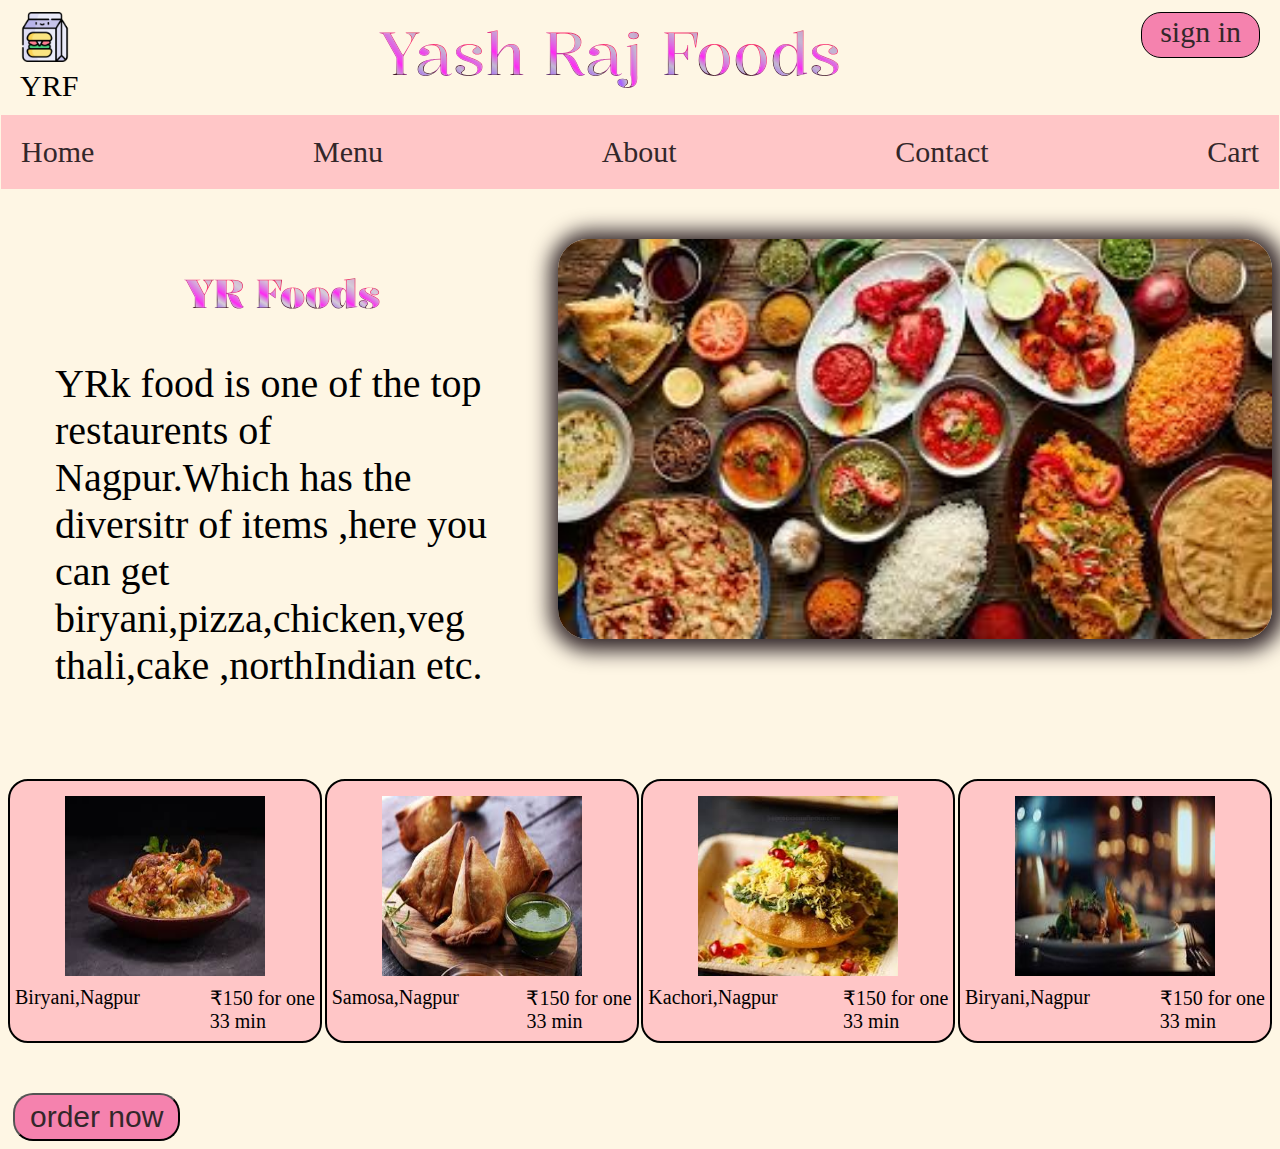
==== index.html @ 0c100c7e "ass-22" ====
<!DOCTYPE html>
<html lang="en">
<head>
    <meta charset="UTF-8">
    <meta name="viewport" content="width=device-width, initial-scale=1.0">
    <title>club</title>
    <link rel="icon" type="image/x-icon" href="/image/food-delivery.png">
</head>

<style>
    
@import url('https://fonts.googleapis.com/css2?family=Kalnia+Glaze:wght@100..700&family=Playwrite+AT:ital,wght@0,100..400;1,100..400&display=swap');

body{
        background-color: #fef6e4;
        
    }
    .container{
        margin: 0px;
    }
.dancing{
    font-family: "Kalnia Glaze";
    text-align: center;
}
.nav-color{
        color: #33272a;
        text-decoration: none;
}

.but-color{
        background-color: #f582ae ;
        color: #33272a;
    }

.imf{
    height: 50px;
}

.nav{
    display:flex;
    justify-content: space-between;
    margin: 10px;
    padding: 2px;
    font-size: 30px;
}
.card{
    width: 300px;
    height: 250px;
    padding: 5px;
    border: 2px solid black;
    border-radius: 20px;
    font-size: 20px;
}
.foods{
    height: 180px;
    width: 200px;
    display: block;
    margin: 10px auto;

}
.card-div{
    display: flex;
    justify-content: space-between;   
}
.card-con{
    display: flex;
    justify-content: space-between;
    margin:50px 0px;
}
.nav-but{
    border: 1px solid black;
    border-radius: 20px;
    height: 40px;
    padding: 2px 18px;
    
}
.odd-but:hover{
    background-color:  #ffc6c7;
}
.odd-but{
  display: flex;
  align-items: center;
  font-size: 30px;
  margin: 5px;
  padding: 5px 15px;
  border-radius: 20px;
  

}
.card-bgc{
    background-color: #ffc6c7;   
}
.img-rest{
   height: 400px;
   border-radius: 30px;
   box-shadow: 2px 2px 20px 10px #33272a;
}
.doom{
 font-size: 40px;
}
.dom{
 font-size: 60px;
}
.innercon{
    display: flex;
    padding: 20px;
    justify-content: space-between;
    font-size: 30px;
    margin: 0px -7px;
}
.dm{
    padding: 0px 47px;
}
</style>


<body>
    <div class="container">
         <nav class="nav">
            <div class="logo">
                  <img src="./image/food-delivery.png"  class="imf" alt="logo"> 
                  <div>YRF</div>
            </div>
            <div class="dom dancing">
                Yash Raj Foods
            </div>
           
            <div class=" but-color nav-but">
                sign in
            </div>
         </nav>
         
        <div class="innercon card-bgc">
                <a href="#" class="nav-color">Home</a>
                <a href="#" class="nav-color">Menu</a>
                <a href="#" class="nav-color">About</a>
                <a href="#" class="nav-color">Contact</a>
                <a href="#" class="nav-color">Cart</a>
        </div>
         
         <section class="card-con">
            <div >
                <h1 class="dancing  doom">YR Foods</h1>
                <p class="dm doom">YRk food is one of the top restaurents of Nagpur.Which has the diversitr of items ,here you can get biryani,pizza,chicken,veg thali,cake ,northIndian etc.</p>
            </div>
            <div><img src="./image/restaurent.jpeg"  class="img-rest"></div>
         </section>
         <section class="card-con ">
            <div class="card card-bgc">
                <div>
                    <img  src="./image/ffood.1.jpeg"  class="foods " alt="">
                </div>
                <div class="card-div card-bgc">
                    <div class="card-bgc">
                        Biryani,Nagpur
                    </div>
                    <div class="card-bgc">
                        ₹150 for one
                        <div class="card-bgc">
                            33 min
                        </div>
                    </div>
                </div>
            </div>
            <div class="card card-bgc">
                <div>
                    <img  src="./image/fod.2.jpeg"  class="foods " alt="">
                </div>
                <div class="card-div card-bgc">
                    <div class="card-bgc">
                        Samosa,Nagpur
                    </div>
                    <div class="card-bgc">
                        ₹150 for one
                        <div class="card-bgc">
                            33 min
                        </div>
                    </div>
                </div>
            </div>
            <div class="card card-bgc">
                <div>
                    <img  src="./image/food.2.jpeg"  class="foods " alt="">
                </div>
                <div class="card-div card-bgc">
                    <div class="card-bgc">
                        Kachori,Nagpur
                    </div>
                    <div class="card-bgc">
                        ₹150 for one
                        <div class="card-bgc">
                            33 min
                        </div>
                    </div>
                </div>
            </div>
            <div class="card card-bgc">
                <div>
                    <img  src="./image/download.jpg"  class="foods " alt="">
                </div>
                <div class="card-div card-bgc">
                    <div class="card-bgc">
                        Biryani,Nagpur
                    </div>
                    <div class="card-bgc">
                        ₹150 for one
                        <div class="card-bgc">
                            33 min
                        </div>
                    </div>
                </div>
            </div>
            
         </section>
         <button class="odd-but but-color" >
            order now
         </button>
         
        
    </div>
</body>
</html>
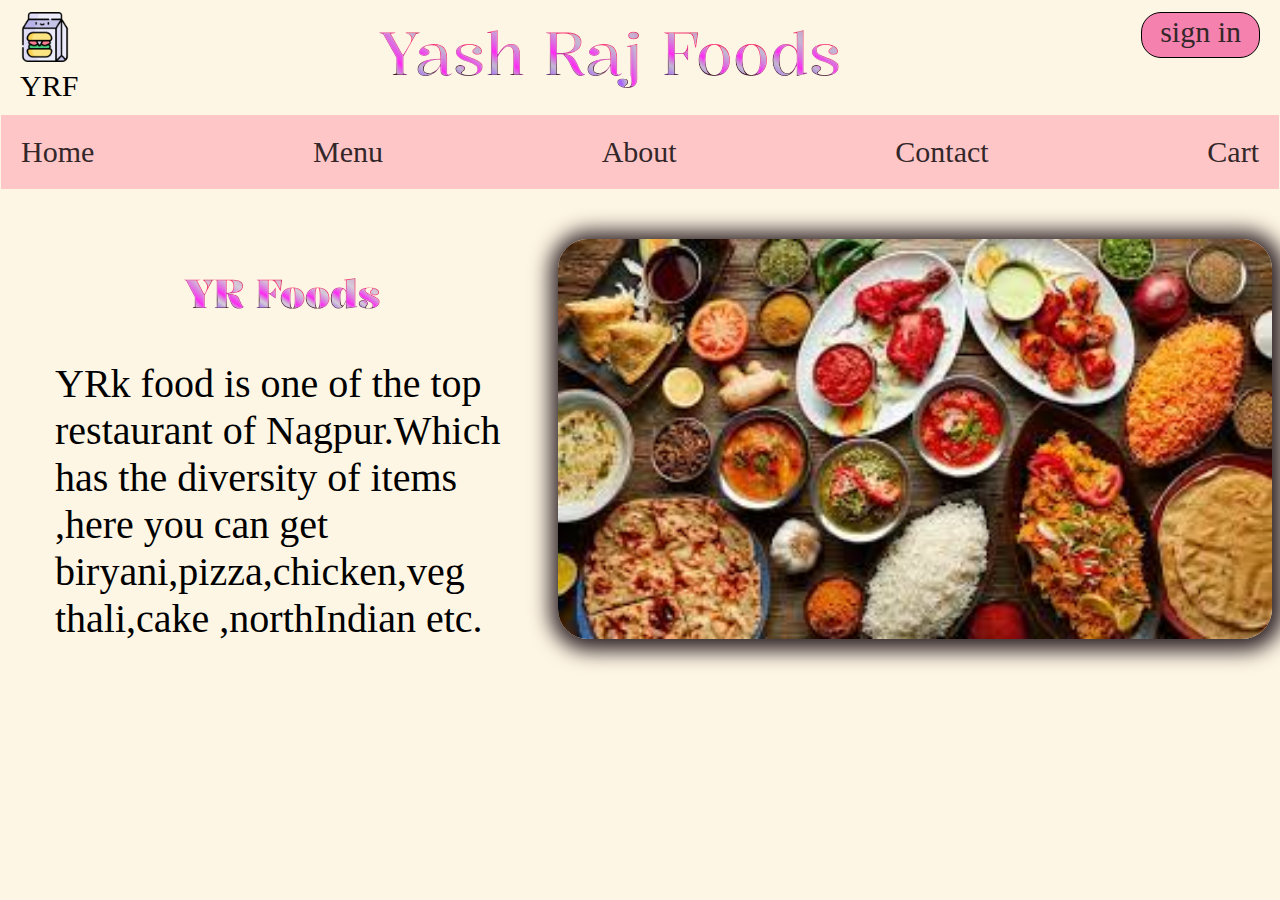
==== commit 6a647fe7: "other pages added" ====
--- a/index.html
+++ b/index.html
@@ -6,114 +6,7 @@
     <title>club</title>
     <link rel="icon" type="image/x-icon" href="/image/food-delivery.png">
 </head>
-
-<style>
-    
-@import url('https://fonts.googleapis.com/css2?family=Kalnia+Glaze:wght@100..700&family=Playwrite+AT:ital,wght@0,100..400;1,100..400&display=swap');
-
-body{
-        background-color: #fef6e4;
-        
-    }
-    .container{
-        margin: 0px;
-    }
-.dancing{
-    font-family: "Kalnia Glaze";
-    text-align: center;
-}
-.nav-color{
-        color: #33272a;
-        text-decoration: none;
-}
-
-.but-color{
-        background-color: #f582ae ;
-        color: #33272a;
-    }
-
-.imf{
-    height: 50px;
-}
-
-.nav{
-    display:flex;
-    justify-content: space-between;
-    margin: 10px;
-    padding: 2px;
-    font-size: 30px;
-}
-.card{
-    width: 300px;
-    height: 250px;
-    padding: 5px;
-    border: 2px solid black;
-    border-radius: 20px;
-    font-size: 20px;
-}
-.foods{
-    height: 180px;
-    width: 200px;
-    display: block;
-    margin: 10px auto;
-
-}
-.card-div{
-    display: flex;
-    justify-content: space-between;   
-}
-.card-con{
-    display: flex;
-    justify-content: space-between;
-    margin:50px 0px;
-}
-.nav-but{
-    border: 1px solid black;
-    border-radius: 20px;
-    height: 40px;
-    padding: 2px 18px;
-    
-}
-.odd-but:hover{
-    background-color:  #ffc6c7;
-}
-.odd-but{
-  display: flex;
-  align-items: center;
-  font-size: 30px;
-  margin: 5px;
-  padding: 5px 15px;
-  border-radius: 20px;
-  
-
-}
-.card-bgc{
-    background-color: #ffc6c7;   
-}
-.img-rest{
-   height: 400px;
-   border-radius: 30px;
-   box-shadow: 2px 2px 20px 10px #33272a;
-}
-.doom{
- font-size: 40px;
-}
-.dom{
- font-size: 60px;
-}
-.innercon{
-    display: flex;
-    padding: 20px;
-    justify-content: space-between;
-    font-size: 30px;
-    margin: 0px -7px;
-}
-.dm{
-    padding: 0px 47px;
-}
-</style>
-
-
+<link rel="stylesheet" href="style.css">
 <body>
     <div class="container">
          <nav class="nav">
@@ -125,96 +18,28 @@
                 Yash Raj Foods
             </div>
            
-            <div class=" but-color nav-but">
-                sign in
-            </div>
+            <a href="signin.html" class="nav-color">
+                <div class=" but-color nav-but">
+                    sign in
+                </div>
+            </a>
          </nav>
          
         <div class="innercon card-bgc">
-                <a href="#" class="nav-color">Home</a>
-                <a href="#" class="nav-color">Menu</a>
-                <a href="#" class="nav-color">About</a>
-                <a href="#" class="nav-color">Contact</a>
+                <a href="index.html" class="nav-color">Home</a>
+                <a href="menu.html" class="nav-color">Menu</a>
+                <a href="about.html" class="nav-color">About</a>
+                <a href="contact.html" class="nav-color">Contact</a>
                 <a href="#" class="nav-color">Cart</a>
         </div>
          
          <section class="card-con">
             <div >
                 <h1 class="dancing  doom">YR Foods</h1>
-                <p class="dm doom">YRk food is one of the top restaurents of Nagpur.Which has the diversitr of items ,here you can get biryani,pizza,chicken,veg thali,cake ,northIndian etc.</p>
+                <p class="dm doom">YRk food is one of the top restaurant of Nagpur.Which has the diversity of items ,here you can get biryani,pizza,chicken,veg thali,cake ,northIndian etc.</p>
             </div>
             <div><img src="./image/restaurent.jpeg"  class="img-rest"></div>
          </section>
-         <section class="card-con ">
-            <div class="card card-bgc">
-                <div>
-                    <img  src="./image/ffood.1.jpeg"  class="foods " alt="">
-                </div>
-                <div class="card-div card-bgc">
-                    <div class="card-bgc">
-                        Biryani,Nagpur
-                    </div>
-                    <div class="card-bgc">
-                        ₹150 for one
-                        <div class="card-bgc">
-                            33 min
-                        </div>
-                    </div>
-                </div>
-            </div>
-            <div class="card card-bgc">
-                <div>
-                    <img  src="./image/fod.2.jpeg"  class="foods " alt="">
-                </div>
-                <div class="card-div card-bgc">
-                    <div class="card-bgc">
-                        Samosa,Nagpur
-                    </div>
-                    <div class="card-bgc">
-                        ₹150 for one
-                        <div class="card-bgc">
-                            33 min
-                        </div>
-                    </div>
-                </div>
-            </div>
-            <div class="card card-bgc">
-                <div>
-                    <img  src="./image/food.2.jpeg"  class="foods " alt="">
-                </div>
-                <div class="card-div card-bgc">
-                    <div class="card-bgc">
-                        Kachori,Nagpur
-                    </div>
-                    <div class="card-bgc">
-                        ₹150 for one
-                        <div class="card-bgc">
-                            33 min
-                        </div>
-                    </div>
-                </div>
-            </div>
-            <div class="card card-bgc">
-                <div>
-                    <img  src="./image/download.jpg"  class="foods " alt="">
-                </div>
-                <div class="card-div card-bgc">
-                    <div class="card-bgc">
-                        Biryani,Nagpur
-                    </div>
-                    <div class="card-bgc">
-                        ₹150 for one
-                        <div class="card-bgc">
-                            33 min
-                        </div>
-                    </div>
-                </div>
-            </div>
-            
-         </section>
-         <button class="odd-but but-color" >
-            order now
-         </button>
          
         
     </div>
--- a/style.css
+++ b/style.css
@@ -0,0 +1,136 @@
+    
+@import url('https://fonts.googleapis.com/css2?family=Kalnia+Glaze:wght@100..700&family=Playwrite+AT:ital,wght@0,100..400;1,100..400&display=swap');
+
+body{
+        background-color: #fef6e4;
+        
+    }
+    .container{
+        margin: 0px;
+    }
+.dancing{
+    font-family: "Kalnia Glaze";
+    text-align: center;
+}
+.nav-color{
+        color: #33272a;
+        text-decoration: none;
+}
+
+.but-color{
+        background-color: #f582ae ;
+        color: #33272a;
+    }
+
+.imf{
+    height: 50px;
+}
+
+.nav{
+    display:flex;
+    justify-content: space-between;
+    margin: 10px;
+    padding: 2px;
+    font-size: 30px;
+}
+.card{
+    width: 300px;
+    height: 250px;
+    padding: 5px;
+    border: 2px solid black;
+    border-radius: 20px;
+    font-size: 20px;
+}
+.foods{
+    height: 180px;
+    width: 200px;
+    display: block;
+    margin: 10px auto;
+
+}
+.card-div{
+    display: flex;
+    justify-content: space-between;   
+}
+.card-con{
+    display: flex;
+    justify-content: space-between;
+    margin:50px 0px;
+}
+.nav-but{
+    border: 1px solid black;
+    border-radius: 20px;
+    height: 40px;
+    padding: 2px 18px;
+    
+}
+.odd-but:hover{
+    background-color:  #ffc6c7;
+}
+.odd-but{
+  display: flex;
+  align-items: center;
+  font-size: 30px;
+  margin: 5px;
+  padding: 5px 15px;
+  border-radius: 20px;
+  
+
+}
+.card-bgc{
+    background-color: #ffc6c7;   
+}
+.img-rest{
+   height: 400px;
+   border-radius: 30px;
+   box-shadow: 2px 2px 20px 10px #33272a;
+}
+.doom{
+ font-size: 40px;
+}
+.dom{
+ font-size: 60px;
+}
+.innercon{
+    display: flex;
+    padding: 20px;
+    justify-content: space-between;
+    font-size: 30px;
+    margin: 0px -7px;
+}
+.dm{
+    padding: 0px 47px;
+}
+/* sign in */
+.signform{
+    display: flex;
+    flex-direction: column;
+    font-size: 20px;
+}
+.sign-con{
+    border: 1px solid black;
+    height: 400px;
+    width: 300px;
+    padding: 10px;
+    display:block;
+    margin: 50px auto;
+    background-color: #ffc6c7;  
+    border-radius: 20px;
+    box-shadow: 0px 0px 12px 5px rgb(140, 134, 134);
+}
+.edisplay{
+    margin: 20px;
+}
+.headin{
+    font-size: 40px;
+    text-align: center;
+}
+.btnsign{
+    width: 100px;
+    padding: 10px;
+    border-radius: 20px;
+    display:block;
+    margin: 0px auto;
+    background-color: #f582ae ;
+    font-size: 20px;
+}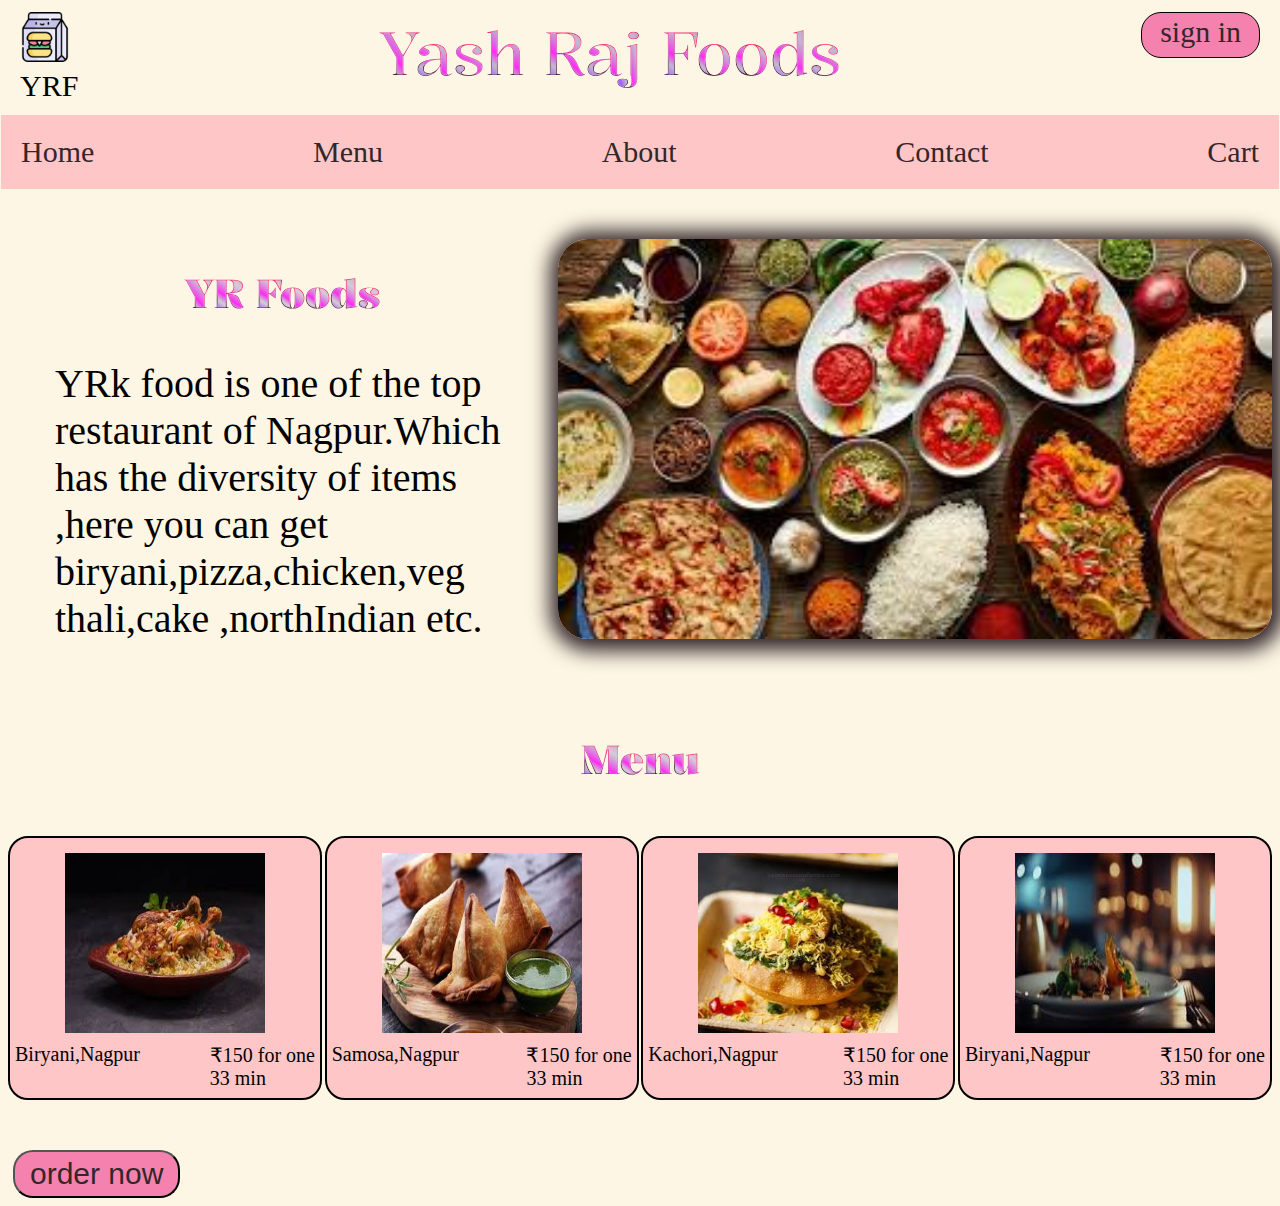
==== commit 9edfcd2c: "assignment" ====
--- a/index.html
+++ b/index.html
@@ -40,7 +40,79 @@
             </div>
             <div><img src="./image/restaurent.jpeg"  class="img-rest"></div>
          </section>
-         
+
+         <h1 class="dancing doom">Menu</h1>
+         <section class="card-con ">
+            <div class="card card-bgc">
+                <div>
+                    <img  src="./image/ffood.1.jpeg"  class="foods " alt="">
+                </div>
+                <div class="card-div card-bgc">
+                    <div class="card-bgc">
+                        Biryani,Nagpur
+                    </div>
+                    <div class="card-bgc">
+                        ₹150 for one
+                        <div class="card-bgc">
+                            33 min
+                        </div>
+                    </div>
+                </div>
+            </div>
+            <div class="card card-bgc">
+                <div>
+                    <img  src="./image/fod.2.jpeg"  class="foods " alt="">
+                </div>
+                <div class="card-div card-bgc">
+                    <div class="card-bgc">
+                        Samosa,Nagpur
+                    </div>
+                    <div class="card-bgc">
+                        ₹150 for one
+                        <div class="card-bgc">
+                            33 min
+                        </div>
+                    </div>
+                </div>
+            </div>
+            <div class="card card-bgc">
+                <div>
+                    <img  src="./image/food.2.jpeg"  class="foods " alt="">
+                </div>
+                <div class="card-div card-bgc">
+                    <div class="card-bgc">
+                        Kachori,Nagpur
+                    </div>
+                    <div class="card-bgc">
+                        ₹150 for one
+                        <div class="card-bgc">
+                            33 min
+                        </div>
+                    </div>
+                </div>
+            </div>
+            <div class="card card-bgc">
+                <div>
+                    <img  src="./image/download.jpg"  class="foods " alt="">
+                </div>
+                <div class="card-div card-bgc">
+                    <div class="card-bgc">
+                        Biryani,Nagpur
+                    </div>
+                    <div class="card-bgc">
+                        ₹150 for one
+                        <div class="card-bgc">
+                            33 min
+                        </div>
+                    </div>
+                </div>
+            </div>
+            
+         </section>
+         <button class="odd-but but-color" >
+            order now
+         </button>
+            
         
     </div>
 </body>
--- a/style.css
+++ b/style.css
@@ -133,4 +133,41 @@
     margin: 0px auto;
     background-color: #f582ae ;
     font-size: 20px;
+}
+h1{
+    text-align: center;
+}
+@media screen and (max-width:1200px) {
+    .innercon{
+        display: none;
+    }
+    .dom{
+        font-size: 30px;
+    }
+    .imf{
+        height: 30px;
+    }
+    .logo>div{
+        font-size: 20px;
+    }
+    .doom{
+        font-size: 25px;
+    }
+    .card-con{
+        display: grid;
+        justify-content: space-around;
+    }
+    .img-rest{
+        width: 300px;
+        height: 300px;
+        display: block;
+        margin: 5px auto;
+    }
+    h1{
+        text-align: center;
+    }
+   .card{margin: 10px 5px;}
+   .odd-but{
+    font-size: 20px;
+   }
 }